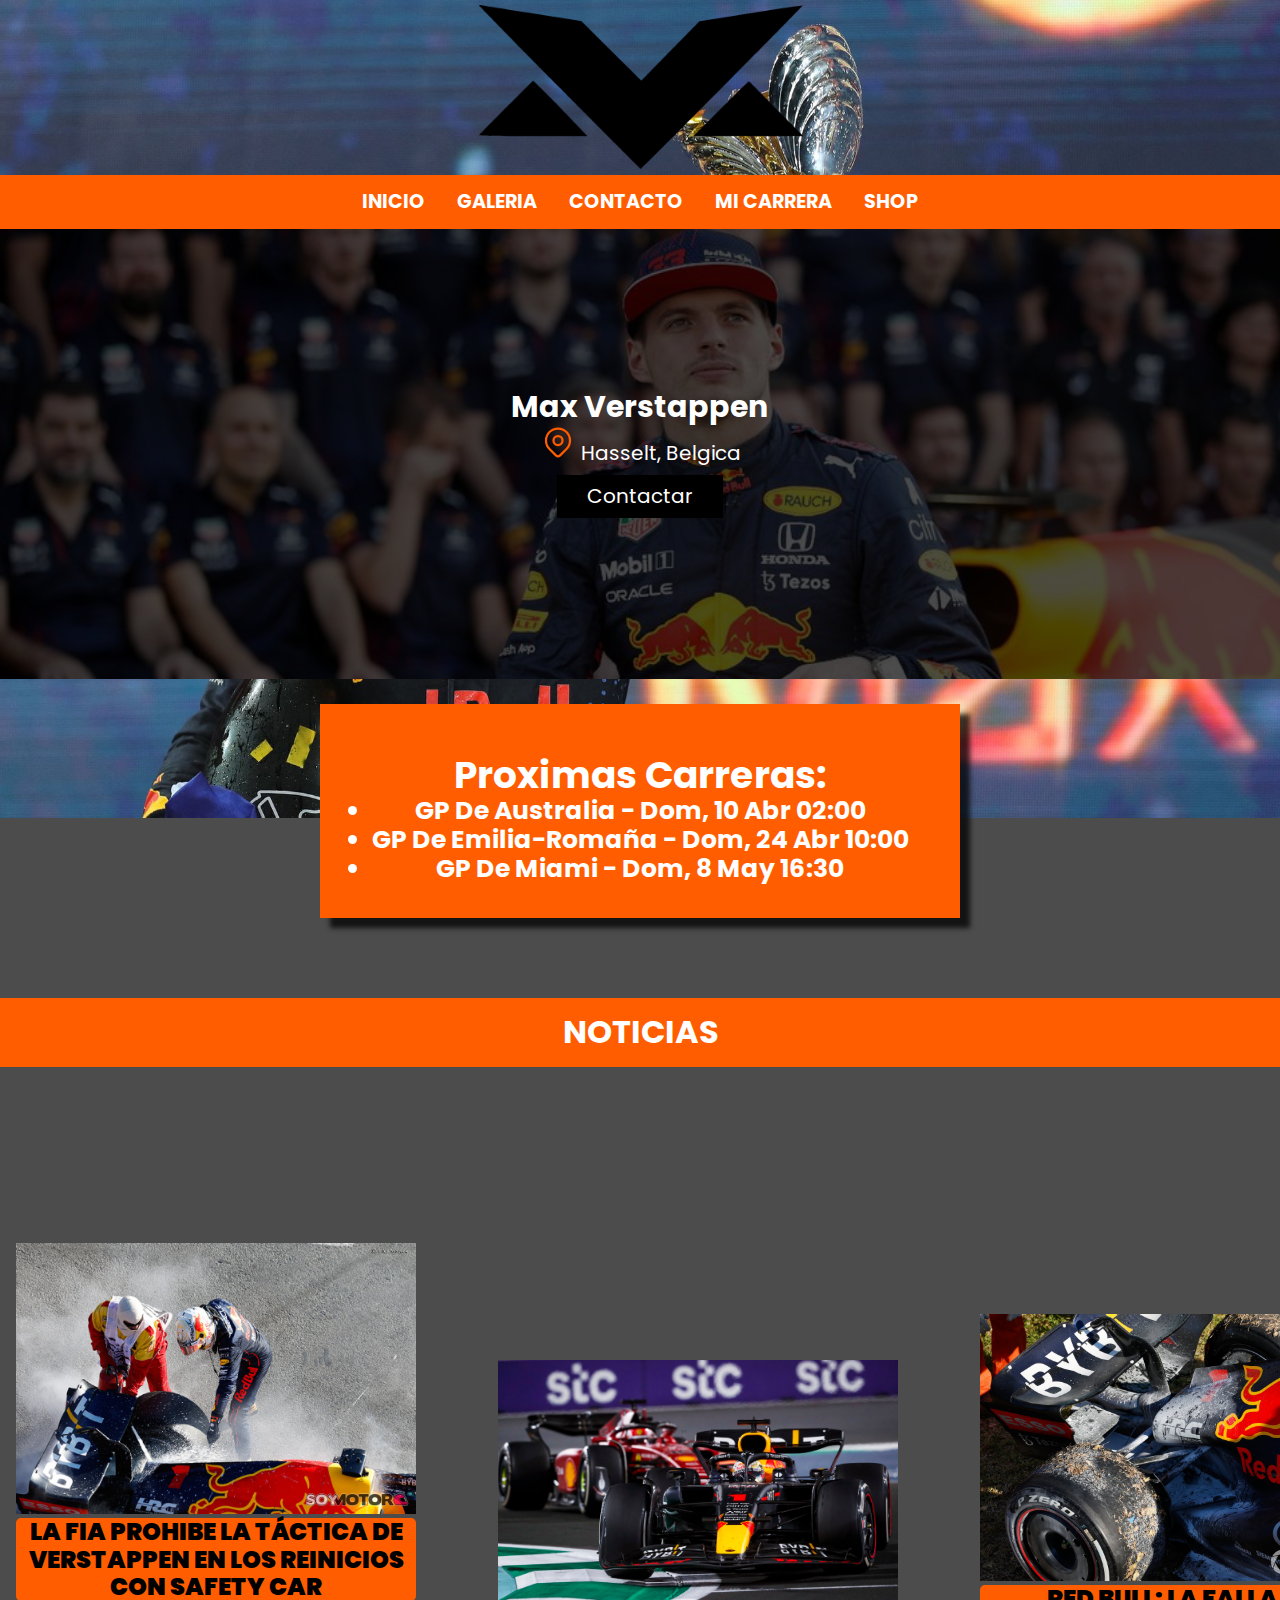
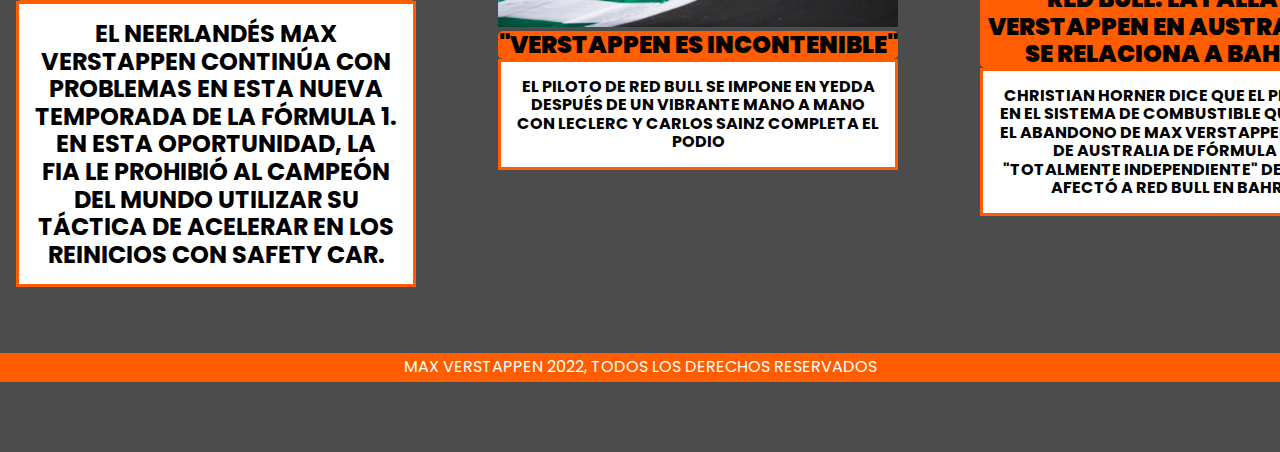
==== index.html @ 46cce0de "Commit 1" ====
<!DOCTYPE html>
<html lang="en">
<head>
    <meta charset="UTF-8">
    <meta http-equiv="X-UA-Compatible" content="IE=edge">
    <meta name="viewport" content="width=device-width, initial-scale=1.0">
    <link rel="stylesheet" href="normalize.css">
    <link rel="stylesheet" href="styles.css">
    <link rel="preconnect" href="https://fonts.googleapis.com">
    <link rel="preconnect" href="https://fonts.gstatic.com" crossorigin>
    <link href="https://fonts.googleapis.com/css2?family=Poppins:wght@200&display=swap" rel="stylesheet">
    <link rel="icon" href="img/5846235339432133144_1.png">
    <title>Max Verstappen F1</title>
</head>

<body>

         <!----------INICIO LOGO Y BARRA DE NAVEGACION---------- -->
<header class="header_titulo">
    <a href="index.html" class="logo"><img class="imagen_head" src="img/5846235339432133144_1.png" ></a>
</header>
    <nav class="navegacion_principal contenedor">
        <a href="index.html">Inicio</a>
        <a href="galeria.html">Galeria</a>
        <a href="contacto.html">Contacto</a>
        <a href="micarrera.html">Mi Carrera</a>
        <a href="shop.html">Shop</a>
    </nav>

              <!----------INICIO HERO---------- -->
    <section class="hero">
        <div class="contenido-hero">
        <h2>Max Verstappen</h2>
        <p> <svg xmlns="http://www.w3.org/2000/svg" class="icon icon-tabler icon-tabler-map-pin" width="36" height="36" viewBox="0 0 24 24" stroke-width="1.5" stroke="#ff5d00" fill="none" stroke-linecap="round" stroke-linejoin="round">
            <path stroke="none" d="M0 0h24v24H0z" fill="none"/>
            <circle cx="12" cy="11" r="3" />
            <path d="M17.657 16.657l-4.243 4.243a2 2 0 0 1 -2.827 0l-4.244 -4.243a8 8 0 1 1 11.314 0z" />
          </svg> Hasselt, Belgica</p>
        <a href="contacto.html" class="boton">Contactar</a>
        </div>
    </section>

            <!----------INICIO PROXIMAS CARRERAS---------- -->
    <main class="sombra contenedor">
    <section class="carreras">
        <h2>Proximas Carreras:</h2>
        <ul>
            <li>GP De Australia - Dom, 10 Abr 02:00</li>
            <li>GP De Emilia-Romaña - Dom, 24 Abr 10:00</li>
            <li>GP De Miami - Dom, 8 May 16:30</li>
        </ul>
    </section>
    </main>

            <!----------INICIO SECCION NOTICIAS---------- -->
    <h2 class="news-title">noticias</h2>
    <section class="grid-news">
        <div class="grid-news_div">
            <img src="img/max-verstappen-red-bull-soymotor_0.jpg" alt="max" class="img-news">
            <h2 class="titulos-news">La FIA prohibe la táctica de Verstappen en los reinicios con safety car<h2>    
            <p>El neerlandés Max Verstappen continúa con problemas en esta nueva temporada de la fórmula 1. En esta oportunidad, la FIA le prohibió al campeón del mundo utilizar su táctica de acelerar en los reinicios con safety car.</p>    
        </div>
        <div class="grid-news_div">
            <img src="img/PTI5ZGDJXRGDZC5ZHFYK366YDQ.jpg" alt="max" class="img-news">
            <h2 class="titulos-news">"Verstappen es incontenible"</h2>
            <p>El piloto de Red Bull se impone en Yedda después de un vibrante mano a mano con Leclerc y Carlos Sainz completa el podio</p>
        </div>
        <div class="grid-news_div">
            <img src="img/the-car-of-max-verstappen-red--1.jpg" alt="max" class="img-news">
            <h2 class="titulos-news">Red Bull: La falla de Verstappen en Australia no se relaciona a Bahréin</h2>
            <p>Christian Horner dice que el problema en el sistema de combustible que causó el abandono de Max Verstappen en el GP de Australia de Fórmula 1 es "totalmente independiente" de la falla afectó a Red Bull en Bahréin</p>
        </div>
    </section>

                 <!----------INICIO FOOTER---------- -->
    <section class="footer">
        <footer>Max Verstappen 2022, Todos los derechos reservados</footer>
    </section>
</body>
</html>
---- styles.css ----
*{
    margin: 0;
    padding: 0;
    box-sizing: border-box;
    align-items: center;
    width: auto;
    }
    
body{
    font-size: 16px;
    font-family: 'Poppins', sans-serif;
    align-items: center;
    background-image: url(img/max-verstappen-campeon-del-mundo.jpg);
    background-repeat: no-repeat;
    background-size: 100%;
    background-color: rgb(0 0 0 / 70%);
    background-attachment: fixed;
}

*, *:before, *:after{
    box-sizing: inherit;
}

/*-------------------------------CSS INDEX---------------------------------------*/
.logo {
    display: flex;
    flex-direction: column;
    align-items: center;
    margin-top: -80px;
}

.header_titulo{
    margin: 10px 0 -80px auto;
}

.imagen_head{
    max-width: 400px;
    max-height: 700px;
}

.navegacion_principal{
    background-color: #ff5d00;
    display: inline-block;
    text-align: center;
    font-size: 40px;
    height: auto;
    margin-top: 30px;
}

.navegacion_principal a{
    padding: 1rem;
    color: white;
    text-decoration: none;
    text-transform: uppercase;
    font-size: 1.2rem;
    font-weight: bold;
    justify-content: space-between;
    margin-bottom: -35px;
}

.navegacion_principal a:hover{
    background-color: black;
}

.contenedor{
    width: auto;
    margin: 0 auto;
}

.hero{
    background-image: url(img/max-verstappen-destronar-hamilton-semana.jpg);
    background-repeat: no-repeat;
    background-size: cover;
    height: 450px;
    position: relative;
    color: white;
    font-size: 20px;
    margin-top: 0px;
}

.contenido-hero{
    position: absolute;
    background-color: black;
    background-color: rgb(0 0 0 / 70%);
    width: 100%;
    height: 100%;
    display: flex;
    flex-direction: column;
    align-items: center;
    justify-content: center;
}

.boton{
    background-color: black;
    color: white;
    text-decoration: none;
    padding: 10px 30px;
    margin-top: 10px;
    font-size: 20px;
}

.contenedor{
    display: flex;
    justify-content: center;
    margin-top: 25px;
    padding-bottom: 35px;
}

.sombra{
    -webkit-box-shadow: 10px 10px 5px 0px rgba(0,0,0,0.75);
    -moz-box-shadow: 10px 10px 5px 0px rgba(0,0,0,0.75);
    box-shadow: 10px 10px 5px 0px rgba(0,0,0,0.75);
    background-color: #ff5d00;
    width: 50%;
}

.carreras{
    text-align: center;
    margin-top: 50px;
    font-weight: bold;
    font-size: 25px;
    color: white;
}

.grid-news{
    display: grid;
    grid-template-columns: 1fr repeat(2, 1fr);
    grid-template-rows: 1fr;
    grid-column-gap: 50px;
    grid-row-gap: 0px;
    margin-top: 10rem;
}

.news-title{
    text-align: center;
    color: white;
    background-color: #ff5d00;
    text-transform: uppercase;
    font-weight: bold;
    margin-top: 5rem;
    padding: 1rem ;
    font-size: 2rem;
}

.grid-news_div{
    margin: 1rem;
    text-align: center;
}

.grid-news_div p{
    text-transform: uppercase;
    background-color: white;
    padding: 1rem;
    font-weight: bold;
    border: solid #ff5d00;
}

.img-news{
    max-width: 400px;
    max-height: 700px;
}

.titulos-news{
    text-transform: uppercase;
    background-color: #ff5d00;
    border-radius: 5px;
    font-weight: 900;
}

.footer{
    background-color: #ff5d00;
    text-transform: uppercase;
    color: white;
    margin-top: 50px;
    padding: 5px;
    text-align: center;
}

/*----------------------CSS CONTACTO---------------------------*/

.text_contacto{
    text-align: center;
    padding: .5rem;
    font-weight: 700;
    color: white;
    background-color: #ff5d00;
    text-transform: uppercase;
    margin: 16px auto;
    width: auto;
    overflow-x: hidden;
}

.form{
    background-color: #ff5e00a7;
    width: min(60rem, 100%);
    margin: 0 auto;
    padding: 2rem;
    border-radius: 1rem;
}

.form fieldset{
    border: none;
}

.form legend{
    text-align: center;
    font-size: 1.8rem;
    text-transform: uppercase;
    font-weight: 700;
    margin-bottom: 2rem;
    color: white;
}

.campo{
    margin-bottom: 1rem;
}

.campo label{
    color: white;
    font-weight: bold;
    margin-bottom: .5rem;
    display: block;
}

.input-text{
    width: 90%;
    border: none;
    padding: 1.5rem;
    border-radius: .5rem;
}

.boton_contacto{
    background-color: white;
    color: #ff5d00;
    padding: 1rem 3rem;
    margin-top: 3rem;
    font-size: 2rem;
    text-decoration: none;
    text-transform: uppercase;
    font-weight: bold;
    border-radius: .5rem;
    width: 90%;
    text-align: center;
    border: none;
}

.boton_contacto:hover{
    cursor: pointer;
}

/*---------------------------CSS GALERIA-------------------------------*/

.title-galeria{
    text-align: center;
    color: #ff5d00;
    background-color: white;
    text-transform: uppercase;
    font-weight: bold;
    padding: 10px;
    margin-top: 16px;
}

.container-img{
    width: 100%;
    max-width: 1100px;
    margin: auto;
    margin-top: 10rem;
    margin-bottom: 60px;
    display: grid;
    grid-template-columns: repeat(3,1fr);
    grid-template-rows: 250px;
    grid-gap: 20px;
}

.container-img .box-img figure{
    width: 100%;
    height: 100%;
}

.container-img .box-img img{
    width: 100%;
    height: 100%;
    object-fit: cover;
    border: solid #ff5d00;
}

.container-img .box-img:nth-child(1){
    grid-column-start: span 2;
}

.container-img .box-img:nth-child(4){
    grid-row-start: span 2;
}

@media  screen and (max-width:800px) {
    .container-img{
        width: 95%;
        grid-template-columns: repeat(2,1fr);
        grid-gap: 10px ;
        grid-template-rows: 200px;
    }

    .container-img .box-img:nth-child(1){
        grid-column-start: span 1;
    } 
}

@media screen and (max-width:500px){
    .container-img{
        width: 90%;
        grid-template-columns: repeat(1, 1fr);
    }
    .container-img .box-img img{
        height: 200px;
    }
}

/*-----------------------CSS SHOP-----------------------------*/

.titulo_shop{
    text-align: center;
    text-transform: uppercase;
    background-color: #ff5d00;
    color: white;
    padding: 8px;
}

.grid{
    display: grid;
    grid-template-columns: repeat(3,1fr);
    column-gap: 2rem;
}

.producto{
    background-color: #ff5d00;
    padding: 1rem;
}

.producto__imagen{
    width: 100%;
}

.producto_nombre,
.producto__precio{
    margin: 1rem 0;
    text-align: center;
    color: white;
    text-transform: uppercase;
    text-decoration: none;
}

.producto__precio{
    font-size: 2.8rem;
}

.producto_nombre{
    font-size: 2rem;
}

.producto a{
    text-decoration: none;
}

.boton_shop{
    background-color: white;
    color: #ff5d00;
    padding: 1rem 3rem;
    margin-top: 3rem;
    font-size: 1rem;
    text-decoration: none;
    text-transform: uppercase;
    font-weight: bold;
    border-radius: .5rem;
    width: 80%;
    text-align: center;
    border: none;
}

.boton_shop:hover{
    cursor: pointer;
}

/*----------------CSS MI CARRERA------------------*/

.h1_carrera{
    text-transform: uppercase;
    color: white;
    text-align: center;
    background-color: #ff5d00;
}

.carrera_container{
    text-align: center;
}

.header_carrera{
    text-transform: uppercase;
    color: #ff5d00;
    font-weight: bold;
    font-size: 1.5rem;
    background-color: white;
    padding: 1rem;
    background-size: 50%;
    width: 800px;
    margin: 2rem auto 5px;
}

.parrafo_carrera{
    text-transform: uppercase;
    color: white;
    font-weight: bold;
    font-size: 1.5rem;
    background-color: #ff5d00;
    padding: 1rem;
    background-size: 50%;
    width: 800px;
    margin: auto;
}
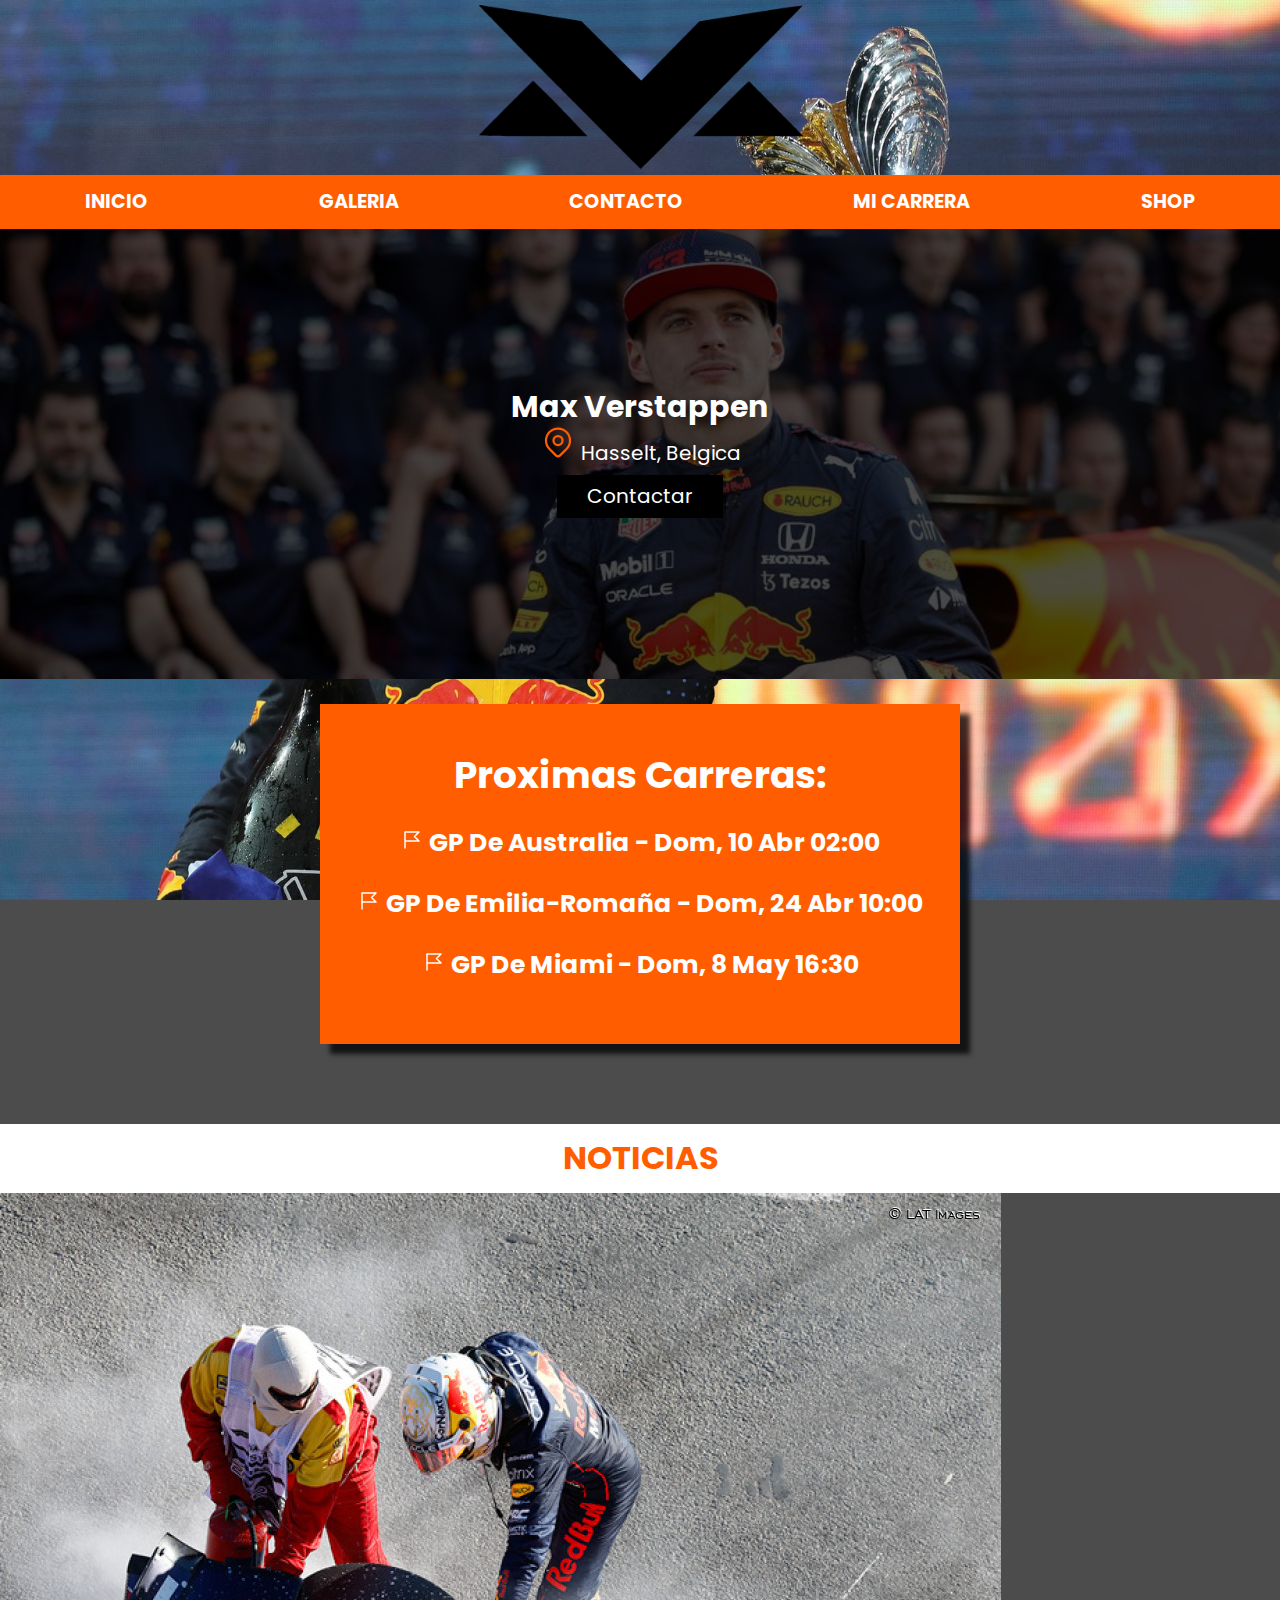
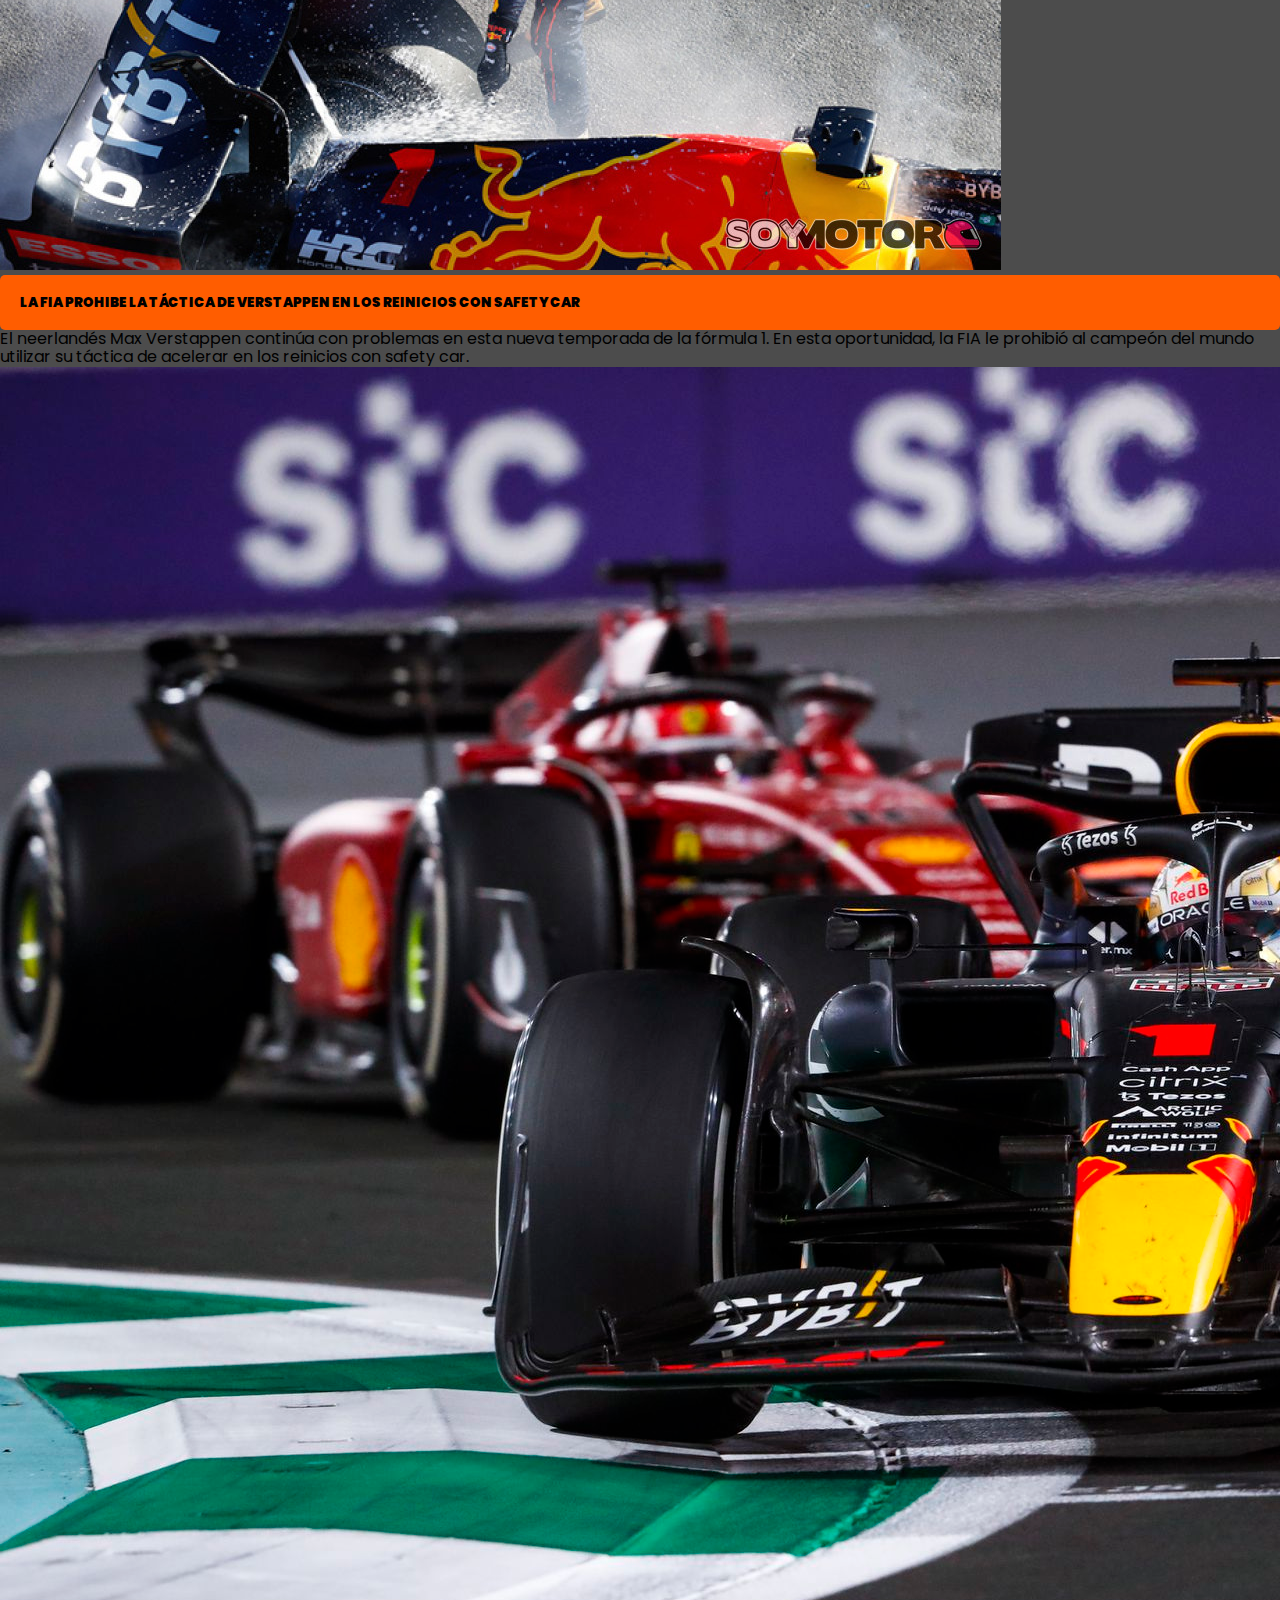
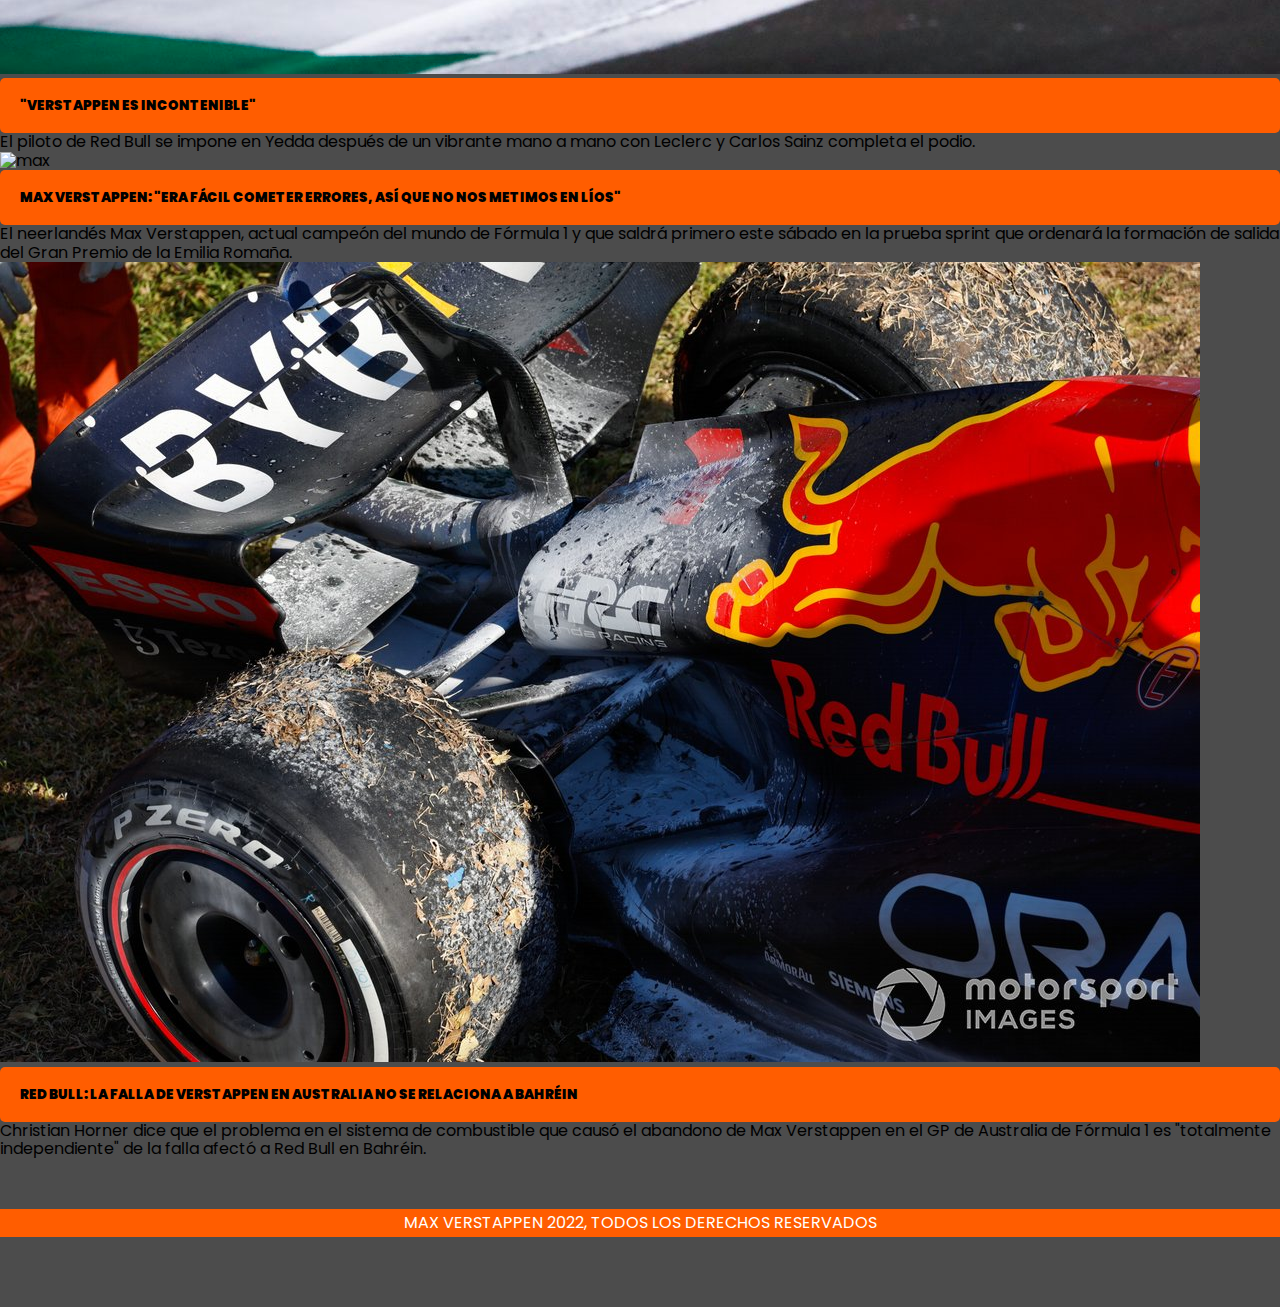
==== commit bde70530: "Limpiando codigo" ====
--- a/index.html
+++ b/index.html
@@ -1,80 +1,239 @@
 <!DOCTYPE html>
 <html lang="en">
-<head>
-    <meta charset="UTF-8">
-    <meta http-equiv="X-UA-Compatible" content="IE=edge">
-    <meta name="viewport" content="width=device-width, initial-scale=1.0">
-    <link rel="stylesheet" href="normalize.css">
-    <link rel="stylesheet" href="styles.css">
-    <link rel="preconnect" href="https://fonts.googleapis.com">
-    <link rel="preconnect" href="https://fonts.gstatic.com" crossorigin>
-    <link href="https://fonts.googleapis.com/css2?family=Poppins:wght@200&display=swap" rel="stylesheet">
-    <link rel="icon" href="img/5846235339432133144_1.png">
+  <head>
+    <meta charset="UTF-8" />
+    <meta http-equiv="X-UA-Compatible" content="IE=edge" />
+    <meta name="viewport" content="width=device-width, initial-scale=1.0" />
+    <link rel="stylesheet" href="normalize.css" />
+    <link rel="stylesheet" href="bootstrap-4.6.1-dist/css/bootstrap.min.css" />
+    <link rel="stylesheet" href="styles.css" />
+    <link rel="preconnect" href="https://fonts.googleapis.com" />
+    <link rel="preconnect" href="https://fonts.gstatic.com" crossorigin />
+    <link
+      href="https://fonts.googleapis.com/css2?family=Poppins:wght@200&display=swap"
+      rel="stylesheet"
+    />
+    <link rel="icon" href="img/5846235339432133144_1.png" />
+    <link rel="stylesheet" href="bootstrap-4.6.1-dist/css/bootstrap.min.css" />
     <title>Max Verstappen F1</title>
-</head>
-
-<body>
-
-         <!----------INICIO LOGO Y BARRA DE NAVEGACION---------- -->
-<header class="header_titulo">
-    <a href="index.html" class="logo"><img class="imagen_head" src="img/5846235339432133144_1.png" ></a>
-</header>
-    <nav class="navegacion_principal contenedor">
-        <a href="index.html">Inicio</a>
-        <a href="galeria.html">Galeria</a>
-        <a href="contacto.html">Contacto</a>
-        <a href="micarrera.html">Mi Carrera</a>
-        <a href="shop.html">Shop</a>
+  </head>
+  <div class="animated-background"></div>
+
+  <body>
+    <!----------INICIO LOGO Y BARRA DE NAVEGACION---------- -->
+    <header class="header_titulo">
+      <a href="index.html" class="logo"
+        ><img class="imagen_head" src="img/5846235339432133144_1.png"
+      /></a>
+    </header>
+    <nav class="navegacion_principal container-fluid contenedor">
+      <a class="enlace-nav" href="index.html">Inicio</a>
+      <a class="enlace-nav" href="galeria.html">Galeria</a>
+      <a class="enlace-nav" href="contacto.html">Contacto</a>
+      <a class="enlace-nav" href="micarrera.html">Mi Carrera</a>
+      <a class="enlace-nav" href="shop.html">Shop</a>
     </nav>
 
-              <!----------INICIO HERO---------- -->
+    <!----------INICIO HERO---------- -->
     <section class="hero">
-        <div class="contenido-hero">
+      <div class="contenido-hero">
         <h2>Max Verstappen</h2>
-        <p> <svg xmlns="http://www.w3.org/2000/svg" class="icon icon-tabler icon-tabler-map-pin" width="36" height="36" viewBox="0 0 24 24" stroke-width="1.5" stroke="#ff5d00" fill="none" stroke-linecap="round" stroke-linejoin="round">
-            <path stroke="none" d="M0 0h24v24H0z" fill="none"/>
+        <p>
+          <svg
+            xmlns="http://www.w3.org/2000/svg"
+            class="icon icon-tabler icon-tabler-map-pin"
+            width="36"
+            height="36"
+            viewBox="0 0 24 24"
+            stroke-width="1.5"
+            stroke="#ff5d00"
+            fill="none"
+            stroke-linecap="round"
+            stroke-linejoin="round"
+          >
+            <path stroke="none" d="M0 0h24v24H0z" fill="none" />
             <circle cx="12" cy="11" r="3" />
-            <path d="M17.657 16.657l-4.243 4.243a2 2 0 0 1 -2.827 0l-4.244 -4.243a8 8 0 1 1 11.314 0z" />
-          </svg> Hasselt, Belgica</p>
-        <a href="contacto.html" class="boton">Contactar</a>
-        </div>
+            <path
+              d="M17.657 16.657l-4.243 4.243a2 2 0 0 1 -2.827 0l-4.244 -4.243a8 8 0 1 1 11.314 0z"
+            />
+          </svg>
+          Hasselt, Belgica
+        </p>
+        <a href="contacto.html" class="boton text-decoration-none enlace-nav"
+          >Contactar</a
+        >
+      </div>
     </section>
 
-            <!----------INICIO PROXIMAS CARRERAS---------- -->
-    <main class="sombra contenedor">
-    <section class="carreras">
+    <!----------INICIO PROXIMAS CARRERAS---------- -->
+    <main class="sombra contenedor container-xl">
+      <section class="carreras">
         <h2>Proximas Carreras:</h2>
-        <ul>
-            <li>GP De Australia - Dom, 10 Abr 02:00</li>
-            <li>GP De Emilia-Romaña - Dom, 24 Abr 10:00</li>
-            <li>GP De Miami - Dom, 8 May 16:30</li>
-        </ul>
+        <p>
+          <svg
+            xmlns="http://www.w3.org/2000/svg"
+            class="icon icon-tabler icon-tabler-flag-3"
+            width="24"
+            height="24"
+            viewBox="0 0 24 24"
+            stroke-width="1.5"
+            stroke="#ffffff"
+            fill="none"
+            stroke-linecap="round"
+            stroke-linejoin="round"
+          >
+            <path stroke="none" d="M0 0h24v24H0z" fill="none" />
+            <path d="M5 14h14l-4.5 -4.5l4.5 -4.5h-14v16" />
+          </svg>
+          GP De Australia - Dom, 10 Abr 02:00
+        </p>
+        <p>
+          <svg
+            xmlns="http://www.w3.org/2000/svg"
+            class="icon icon-tabler icon-tabler-flag-3"
+            width="24"
+            height="24"
+            viewBox="0 0 24 24"
+            stroke-width="1.5"
+            stroke="#ffffff"
+            fill="none"
+            stroke-linecap="round"
+            stroke-linejoin="round"
+          >
+            <path stroke="none" d="M0 0h24v24H0z" fill="none" />
+            <path d="M5 14h14l-4.5 -4.5l4.5 -4.5h-14v16" />
+          </svg>
+          GP De Emilia-Romaña - Dom, 24 Abr 10:00
+        </p>
+        <p>
+          <svg
+            xmlns="http://www.w3.org/2000/svg"
+            class="icon icon-tabler icon-tabler-flag-3"
+            width="24"
+            height="24"
+            viewBox="0 0 24 24"
+            stroke-width="1.5"
+            stroke="#ffffff"
+            fill="none"
+            stroke-linecap="round"
+            stroke-linejoin="round"
+          >
+            <path stroke="none" d="M0 0h24v24H0z" fill="none" />
+            <path d="M5 14h14l-4.5 -4.5l4.5 -4.5h-14v16" />
+          </svg>
+          GP De Miami - Dom, 8 May 16:30
+        </p>
+      </section>
+    </main>
+
+    <!----------INICIO SECCION NOTICIAS---------- -->
+    <h2 class="news-title">noticias</h2>
+    <div class="row row-cols-1 row-cols-md-2 container-fluid">
+      <div class="col mb-4">
+        <div class="card">
+          <img
+            src="img/max-verstappen-red-bull-soymotor_0.jpg"
+            class="card-img-top"
+            alt="max"
+          />
+          <div class="card-body">
+            <h5 class="card-title titulos-news text-white">
+              La FIA prohibe la táctica de Verstappen en los reinicios con
+              safety car
+            </h5>
+            <p class="card-text">
+              El neerlandés Max Verstappen continúa con problemas en esta nueva
+              temporada de la fórmula 1. En esta oportunidad, la FIA le prohibió
+              al campeón del mundo utilizar su táctica de acelerar en los
+              reinicios con safety car.
+            </p>
+          </div>
+        </div>
+      </div>
+      <div class="col mb-4">
+        <div class="card">
+          <img
+            src="img/PTI5ZGDJXRGDZC5ZHFYK366YDQ.jpg"
+            class="card-img-top"
+            alt="max"
+          />
+          <div class="card-body">
+            <h5 class="card-title card-title titulos-news text-white">
+              "Verstappen es incontenible"
+            </h5>
+            <p class="card-text">
+              El piloto de Red Bull se impone en Yedda después de un vibrante
+              mano a mano con Leclerc y Carlos Sainz completa el podio.
+            </p>
+          </div>
+        </div>
+      </div>
+      <div class="col mb-4">
+        <div class="card">
+          <img src="img/i.jpg" class="card-img-top" alt="max" />
+          <div class="card-body">
+            <h5 class="card-title card-title titulos-news text-white">
+              Max Verstappen: "Era fácil cometer errores, así que no nos metimos
+              en líos"
+            </h5>
+            <p class="card-text">
+              El neerlandés Max Verstappen, actual campeón del mundo de Fórmula
+              1 y que saldrá primero este sábado en la prueba sprint que
+              ordenará la formación de salida del Gran Premio de la Emilia
+              Romaña.
+            </p>
+          </div>
+        </div>
+      </div>
+      <div class="col mb-4">
+        <div class="card">
+          <img
+            src="img/the-car-of-max-verstappen-red--1.jpg"
+            class="card-img-top"
+            alt="max"
+          />
+          <div class="card-body">
+            <h5 class="card-title card-title titulos-news text-white">
+              Red Bull: La falla de Verstappen en Australia no se relaciona a
+              Bahréin
+            </h5>
+            <p class="card-text">
+              Christian Horner dice que el problema en el sistema de combustible
+              que causó el abandono de Max Verstappen en el GP de Australia de
+              Fórmula 1 es "totalmente independiente" de la falla afectó a Red
+              Bull en Bahréin.
+            </p>
+          </div>
+        </div>
+      </div>
+    </div>
+
+    <!----------INICIO FOOTER---------- -->
+    <section class="footer container-fluid">
+      <footer>Max Verstappen 2022, Todos los derechos reservados</footer>
     </section>
-    </main>
-
-            <!----------INICIO SECCION NOTICIAS---------- -->
-    <h2 class="news-title">noticias</h2>
-    <section class="grid-news">
-        <div class="grid-news_div">
-            <img src="img/max-verstappen-red-bull-soymotor_0.jpg" alt="max" class="img-news">
-            <h2 class="titulos-news">La FIA prohibe la táctica de Verstappen en los reinicios con safety car<h2>    
-            <p>El neerlandés Max Verstappen continúa con problemas en esta nueva temporada de la fórmula 1. En esta oportunidad, la FIA le prohibió al campeón del mundo utilizar su táctica de acelerar en los reinicios con safety car.</p>    
-        </div>
-        <div class="grid-news_div">
-            <img src="img/PTI5ZGDJXRGDZC5ZHFYK366YDQ.jpg" alt="max" class="img-news">
-            <h2 class="titulos-news">"Verstappen es incontenible"</h2>
-            <p>El piloto de Red Bull se impone en Yedda después de un vibrante mano a mano con Leclerc y Carlos Sainz completa el podio</p>
-        </div>
-        <div class="grid-news_div">
-            <img src="img/the-car-of-max-verstappen-red--1.jpg" alt="max" class="img-news">
-            <h2 class="titulos-news">Red Bull: La falla de Verstappen en Australia no se relaciona a Bahréin</h2>
-            <p>Christian Horner dice que el problema en el sistema de combustible que causó el abandono de Max Verstappen en el GP de Australia de Fórmula 1 es "totalmente independiente" de la falla afectó a Red Bull en Bahréin</p>
-        </div>
-    </section>
-
-                 <!----------INICIO FOOTER---------- -->
-    <section class="footer">
-        <footer>Max Verstappen 2022, Todos los derechos reservados</footer>
-    </section>
-</body>
-</html>+
+
+    <!-------------SCRIPTS--------------->
+    <script
+      src="https://cdn.jsdelivr.net/npm/bootstrap@4.6.1/dist/js/bootstrap.bundle.min.js"
+      integrity="sha384-fQybjgWLrvvRgtW6bFlB7jaZrFsaBXjsOMm/tB9LTS58ONXgqbR9W8oWht/amnpF"
+      crossorigin="anonymous"
+    ></script>
+    <script
+      src="https://cdn.jsdelivr.net/npm/jquery@3.5.1/dist/jquery.slim.min.js"
+      integrity="sha384-DfXdz2htPH0lsSSs5nCTpuj/zy4C+OGpamoFVy38MVBnE+IbbVYUew+OrCXaRkfj"
+      crossorigin="anonymous"
+    ></script>
+    <script
+      src="https://cdn.jsdelivr.net/npm/popper.js@1.16.1/dist/umd/popper.min.js"
+      integrity="sha384-9/reFTGAW83EW2RDu2S0VKaIzap3H66lZH81PoYlFhbGU+6BZp6G7niu735Sk7lN"
+      crossorigin="anonymous"
+    ></script>
+    <script
+      src="https://cdn.jsdelivr.net/npm/bootstrap@4.6.1/dist/js/bootstrap.min.js"
+      integrity="sha384-VHvPCCyXqtD5DqJeNxl2dtTyhF78xXNXdkwX1CZeRusQfRKp+tA7hAShOK/B/fQ2"
+      crossorigin="anonymous"
+    ></script>
+  </body>
+</html>
--- a/styles.css
+++ b/styles.css
@@ -1,53 +1,62 @@
-*{
+/*------------------------------------GLOBALES------------------------------------*/
+* {
     margin: 0;
     padding: 0;
     box-sizing: border-box;
     align-items: center;
     width: auto;
-    }
-    
-body{
+  }
+  
+  body {
     font-size: 16px;
-    font-family: 'Poppins', sans-serif;
+    font-family: "Poppins", sans-serif;
     align-items: center;
     background-image: url(img/max-verstappen-campeon-del-mundo.jpg);
     background-repeat: no-repeat;
-    background-size: 100%;
-    background-color: rgb(0 0 0 / 70%);
+    background-size: cover;
+    background-color: rgba(0, 0, 0, 0.7);
     background-attachment: fixed;
-}
-
-*, *:before, *:after{
+  }
+  
+  *, *:before, *:after {
     box-sizing: inherit;
-}
-
-/*-------------------------------CSS INDEX---------------------------------------*/
-.logo {
+  }
+  
+  /*-------------------------------CSS INDEX---------------------------------------*/
+  .logo {
     display: flex;
     flex-direction: column;
     align-items: center;
     margin-top: -80px;
-}
-
-.header_titulo{
+  }
+  
+  .header_titulo {
     margin: 10px 0 -80px auto;
-}
-
-.imagen_head{
+  }
+  
+  .imagen_head {
     max-width: 400px;
     max-height: 700px;
-}
-
-.navegacion_principal{
-    background-color: #ff5d00;
-    display: inline-block;
+  }
+  
+  .navegacion_principal {
+    background-color: #ff5d00;
+    display: flex;
+    flex-direction: column;
+    justify-content: space-between;
     text-align: center;
     font-size: 40px;
     height: auto;
     margin-top: 30px;
-}
-
-.navegacion_principal a{
+  }
+  
+  @media (min-width: 768px) {
+    .navegacion_principal {
+      flex-direction: row;
+      padding-bottom: 1px;
+    }
+  }
+  .navegacion_principal a {
     padding: 1rem;
     color: white;
     text-decoration: none;
@@ -56,18 +65,32 @@
     font-weight: bold;
     justify-content: space-between;
     margin-bottom: -35px;
-}
-
-.navegacion_principal a:hover{
-    background-color: black;
-}
-
-.contenedor{
+    margin: auto;
+    transition-duration: 800ms;
+    text-decoration: none;
+  }
+  
+  .navegacion_principal a:hover {
+    background-color: black;
+    width: 100%;
+    text-decoration: none;
+  }
+  
+  .enlace-nav:hover {
+    color: white;
+  }
+  
+  @media (min-width: 768px) {
+    .navegacion_principal a:hover {
+      width: auto;
+    }
+  }
+  .contenedor {
     width: auto;
     margin: 0 auto;
-}
-
-.hero{
+  }
+  
+  .hero {
     background-image: url(img/max-verstappen-destronar-hamilton-semana.jpg);
     background-repeat: no-repeat;
     background-size: cover;
@@ -75,182 +98,151 @@
     position: relative;
     color: white;
     font-size: 20px;
-    margin-top: 0px;
-}
-
-.contenido-hero{
+    margin-top: -35px;
+  }
+  
+  .contenido-hero {
     position: absolute;
     background-color: black;
-    background-color: rgb(0 0 0 / 70%);
+    background-color: rgba(0, 0, 0, 0.7);
     width: 100%;
     height: 100%;
     display: flex;
     flex-direction: column;
     align-items: center;
     justify-content: center;
-}
-
-.boton{
+  }
+  
+  @media (min-width: 768px) {
+    .hero {
+      margin-top: -35px;
+    }
+  }
+  .boton {
     background-color: black;
     color: white;
     text-decoration: none;
     padding: 10px 30px;
     margin-top: 10px;
     font-size: 20px;
-}
-
-.contenedor{
+  }
+  
+  .boton:hover {
+    background-color: #ff5d00;
+    transition-duration: 700ms;
+  }
+  
+  .contenedor {
     display: flex;
     justify-content: center;
     margin-top: 25px;
     padding-bottom: 35px;
-}
-
-.sombra{
-    -webkit-box-shadow: 10px 10px 5px 0px rgba(0,0,0,0.75);
-    -moz-box-shadow: 10px 10px 5px 0px rgba(0,0,0,0.75);
-    box-shadow: 10px 10px 5px 0px rgba(0,0,0,0.75);
+  }
+  
+  .sombra {
+    -webkit-box-shadow: 10px 10px 5px 0px rgba(0, 0, 0, 0.75);
+    -moz-box-shadow: 10px 10px 5px 0px rgba(0, 0, 0, 0.75);
+    box-shadow: 10px 10px 5px 0px rgba(0, 0, 0, 0.75);
     background-color: #ff5d00;
     width: 50%;
-}
-
-.carreras{
+  }
+  
+  .sombra:hover {
+    background-color: black;
+    transition-duration: 500ms;
+  }
+  
+  .carreras {
     text-align: center;
     margin-top: 50px;
     font-weight: bold;
     font-size: 25px;
     color: white;
-}
-
-.grid-news{
+  }
+  
+  .carreras p {
+    margin: 30px;
+  }
+  
+  .grid-news {
     display: grid;
-    grid-template-columns: 1fr repeat(2, 1fr);
+    grid-template-columns: 1fr repeat(0, 1fr);
     grid-template-rows: 1fr;
     grid-column-gap: 50px;
     grid-row-gap: 0px;
     margin-top: 10rem;
-}
-
-.news-title{
-    text-align: center;
-    color: white;
-    background-color: #ff5d00;
+  }
+  
+  .news-title {
+    text-align: center;
+    color: #ff5d00;
+    background-color: white;
     text-transform: uppercase;
     font-weight: bold;
     margin-top: 5rem;
-    padding: 1rem ;
+    padding: 1rem;
     font-size: 2rem;
-}
-
-.grid-news_div{
+  }
+  
+  .grid-news_div {
     margin: 1rem;
     text-align: center;
-}
-
-.grid-news_div p{
+  }
+  
+  .grid-news_div p {
     text-transform: uppercase;
     background-color: white;
     padding: 1rem;
     font-weight: bold;
     border: solid #ff5d00;
-}
-
-.img-news{
-    max-width: 400px;
+  }
+  
+  .img-news {
+    width: 100%;
     max-height: 700px;
-}
-
-.titulos-news{
+  }
+  
+  .titulos-news {
     text-transform: uppercase;
     background-color: #ff5d00;
     border-radius: 5px;
     font-weight: 900;
-}
-
-.footer{
+  }
+  
+  @media (min-width: 1705px) {
+    .grid-news {
+      display: grid;
+      grid-template-columns: 1fr repeat(2, 1fr);
+      grid-template-rows: 1fr;
+      grid-column-gap: 50px;
+      grid-row-gap: 0px;
+      margin-top: 10rem;
+    }
+  }
+  @media (min-width: 1200px) {
+    .grid-news {
+      display: grid;
+      grid-template-columns: repeat(2, 1fr);
+      grid-template-rows: repeat(2, 1fr);
+      grid-column-gap: 0px;
+      grid-row-gap: 0px;
+    }
+  }
+  .footer {
     background-color: #ff5d00;
     text-transform: uppercase;
     color: white;
     margin-top: 50px;
     padding: 5px;
     text-align: center;
-}
-
-/*----------------------CSS CONTACTO---------------------------*/
-
-.text_contacto{
-    text-align: center;
-    padding: .5rem;
-    font-weight: 700;
-    color: white;
-    background-color: #ff5d00;
-    text-transform: uppercase;
-    margin: 16px auto;
-    width: auto;
-    overflow-x: hidden;
-}
-
-.form{
-    background-color: #ff5e00a7;
-    width: min(60rem, 100%);
-    margin: 0 auto;
-    padding: 2rem;
-    border-radius: 1rem;
-}
-
-.form fieldset{
-    border: none;
-}
-
-.form legend{
-    text-align: center;
-    font-size: 1.8rem;
-    text-transform: uppercase;
-    font-weight: 700;
-    margin-bottom: 2rem;
-    color: white;
-}
-
-.campo{
-    margin-bottom: 1rem;
-}
-
-.campo label{
-    color: white;
-    font-weight: bold;
-    margin-bottom: .5rem;
-    display: block;
-}
-
-.input-text{
-    width: 90%;
-    border: none;
-    padding: 1.5rem;
-    border-radius: .5rem;
-}
-
-.boton_contacto{
-    background-color: white;
-    color: #ff5d00;
-    padding: 1rem 3rem;
-    margin-top: 3rem;
-    font-size: 2rem;
-    text-decoration: none;
-    text-transform: uppercase;
-    font-weight: bold;
-    border-radius: .5rem;
-    width: 90%;
-    text-align: center;
-    border: none;
-}
-
-.boton_contacto:hover{
-    cursor: pointer;
-}
-
-/*---------------------------CSS GALERIA-------------------------------*/
-
-.title-galeria{
+  }
+  
+  .card-title {
+    padding: 20px;
+  }
+  
+  /*---------------------------CSS GALERIA-------------------------------*/
+  .title-galeria {
     text-align: center;
     color: #ff5d00;
     background-color: white;
@@ -258,110 +250,195 @@
     font-weight: bold;
     padding: 10px;
     margin-top: 16px;
-}
-
-.container-img{
+    margin-top: -35px;
+  }
+  
+  @media (min-width: 768px) {
+    .title-galeria {
+      margin-top: -35px;
+    }
+  }
+  .container-img {
     width: 100%;
     max-width: 1100px;
     margin: auto;
     margin-top: 10rem;
     margin-bottom: 60px;
     display: grid;
-    grid-template-columns: repeat(3,1fr);
+    grid-template-columns: repeat(3, 1fr);
     grid-template-rows: 250px;
-    grid-gap: 20px;
-}
-
-.container-img .box-img figure{
+    grid-gap: 10px;
+  }
+  
+  .container-img .box-img figure {
     width: 100%;
     height: 100%;
-}
-
-.container-img .box-img img{
+  }
+  
+  .container-img .box-img img {
     width: 100%;
     height: 100%;
     object-fit: cover;
     border: solid #ff5d00;
-}
-
-.container-img .box-img:nth-child(1){
+  }
+  
+  .container-img .box-img figure {
+    background-color: rgba(0, 0, 0, 0.905);
+  }
+  
+  .container-img .box-img:nth-child(1) {
     grid-column-start: span 2;
-}
-
-.container-img .box-img:nth-child(4){
+  }
+  
+  .container-img .box-img:nth-child(4) {
     grid-row-start: span 2;
-}
-
-@media  screen and (max-width:800px) {
-    .container-img{
-        width: 95%;
-        grid-template-columns: repeat(2,1fr);
-        grid-gap: 10px ;
-        grid-template-rows: 200px;
-    }
-
-    .container-img .box-img:nth-child(1){
-        grid-column-start: span 1;
-    } 
-}
-
-@media screen and (max-width:500px){
-    .container-img{
-        width: 90%;
-        grid-template-columns: repeat(1, 1fr);
-    }
-    .container-img .box-img img{
-        height: 200px;
-    }
-}
-
-/*-----------------------CSS SHOP-----------------------------*/
-
-.titulo_shop{
-    text-align: center;
-    text-transform: uppercase;
-    background-color: #ff5d00;
-    color: white;
+  }
+  
+  @media screen and (max-width: 800px) {
+    .container-img {
+      width: 95%;
+      grid-template-columns: repeat(2, 1fr);
+      grid-gap: 10px;
+      grid-template-rows: 200px;
+    }
+  
+    .container-img .box-img:nth-child(1) {
+      grid-column-start: span 1;
+    }
+  }
+  @media screen and (max-width: 500px) {
+    .container-img {
+      width: 90%;
+      grid-template-columns: repeat(1, 1fr);
+    }
+  
+    .container-img .box-img img {
+      height: 200px;
+    }
+  }
+  /*----------------------CSS CONTACTO---------------------------*/
+  .text_contacto {
+    text-align: center;
     padding: 8px;
-}
-
-.grid{
+    font-weight: 700;
+    color: #ff5d00;
+    background-color: white;
+    text-transform: uppercase;
+    margin-top: -35px;
+    margin-bottom: 35px;
+    width: auto;
+    overflow-x: hidden;
+  }
+  
+  .form {
+    background-color: rgba(255, 94, 0, 0.6549019608);
+    background-size: auto;
+    width: min(60rem, 100%);
+    margin: 0 auto;
+    padding: 2rem;
+    border-radius: 1rem;
+  }
+  
+  .form fieldset {
+    border: none;
+  }
+  
+  .form legend {
+    text-align: center;
+    font-size: 1.8rem;
+    text-transform: uppercase;
+    font-weight: 700;
+    margin-bottom: 2rem;
+    color: white;
+  }
+  
+  .campo {
+    margin-bottom: 1rem;
+    text-align: center;
+  }
+  
+  .campo label {
+    color: white;
+    font-weight: bold;
+    margin-bottom: 0.5rem;
+    display: block;
+  }
+  
+  .input-text {
+    width: 90%;
+    border: none;
+    padding: 1.5rem;
+    border-radius: 0.5rem;
+  }
+  
+  .boton_contacto {
+    background-color: white;
+    color: #ff5d00;
+    padding: 1rem 3rem;
+    margin-top: 3rem;
+    font-size: 2rem;
+    text-decoration: none;
+    text-transform: uppercase;
+    font-weight: bold;
+    border-radius: 0.5rem;
+    width: 100%;
+    text-align: center;
+    border: none;
+  }
+  
+  .boton_contacto:hover {
+    cursor: pointer;
+    background-color: black;
+    color: white;
+  }
+  
+  /*-----------------------CSS SHOP-----------------------------*/
+  .titulo_shop {
+    text-align: center;
+    text-transform: uppercase;
+    background-color: white;
+    color: #ff5d00;
+    padding: 8px;
+    margin-top: -35px;
+  }
+  
+  .grid {
     display: grid;
-    grid-template-columns: repeat(3,1fr);
+    grid-template-columns: repeat(3, 1fr);
     column-gap: 2rem;
-}
-
-.producto{
+  }
+  
+  .producto {
     background-color: #ff5d00;
     padding: 1rem;
-}
-
-.producto__imagen{
-    width: 100%;
-}
-
-.producto_nombre,
-.producto__precio{
+  }
+  
+  .producto__imagen {
+    width: 100%;
+  }
+  
+  .producto_nombre,
+  .producto__precio {
     margin: 1rem 0;
     text-align: center;
     color: white;
     text-transform: uppercase;
     text-decoration: none;
-}
-
-.producto__precio{
+  }
+  
+  .producto__precio {
     font-size: 2.8rem;
-}
-
-.producto_nombre{
+  }
+  
+  .producto_nombre {
     font-size: 2rem;
-}
-
-.producto a{
-    text-decoration: none;
-}
-
-.boton_shop{
+  }
+  
+  .producto a {
+    text-decoration: none;
+  }
+  
+  .boton_shop {
     background-color: white;
     color: #ff5d00;
     padding: 1rem 3rem;
@@ -370,49 +447,39 @@
     text-decoration: none;
     text-transform: uppercase;
     font-weight: bold;
-    border-radius: .5rem;
+    border-radius: 0.5rem;
     width: 80%;
     text-align: center;
     border: none;
-}
-
-.boton_shop:hover{
+  }
+  
+  .boton_shop:hover {
     cursor: pointer;
-}
-
-/*----------------CSS MI CARRERA------------------*/
-
-.h1_carrera{
-    text-transform: uppercase;
-    color: white;
-    text-align: center;
-    background-color: #ff5d00;
-}
-
-.carrera_container{
-    text-align: center;
-}
-
-.header_carrera{
-    text-transform: uppercase;
-    color: #ff5d00;
-    font-weight: bold;
-    font-size: 1.5rem;
-    background-color: white;
-    padding: 1rem;
-    background-size: 50%;
-    width: 800px;
-    margin: 2rem auto 5px;
-}
-
-.parrafo_carrera{
-    text-transform: uppercase;
-    color: white;
-    font-weight: bold;
-    font-size: 1.5rem;
-    background-color: #ff5d00;
-    padding: 1rem;
-    background-size: 50%;
-    width: 800px;
-    margin: auto;
-}
+    background-color: black;
+    color: white;
+    animation-duration: 1s;
+  }
+  
+  /*----------------CSS MI CARRERA------------------*/
+  .h1_carrera {
+    text-transform: uppercase;
+    color: #ff5d00;
+    text-align: center;
+    background-color: white;
+    padding: 8px;
+    margin-top: -35px;
+  }
+  
+  .carousel-rubio {
+    display: flex;
+    text-align: center;
+  }
+  
+  .text-carousel {
+    font-weight: bold;
+    font-size: 2rem;
+    -webkit-text-stroke: 1.3px black;
+  }
+  
+  /*# sourceMappingURL=styles.css.map */
+  